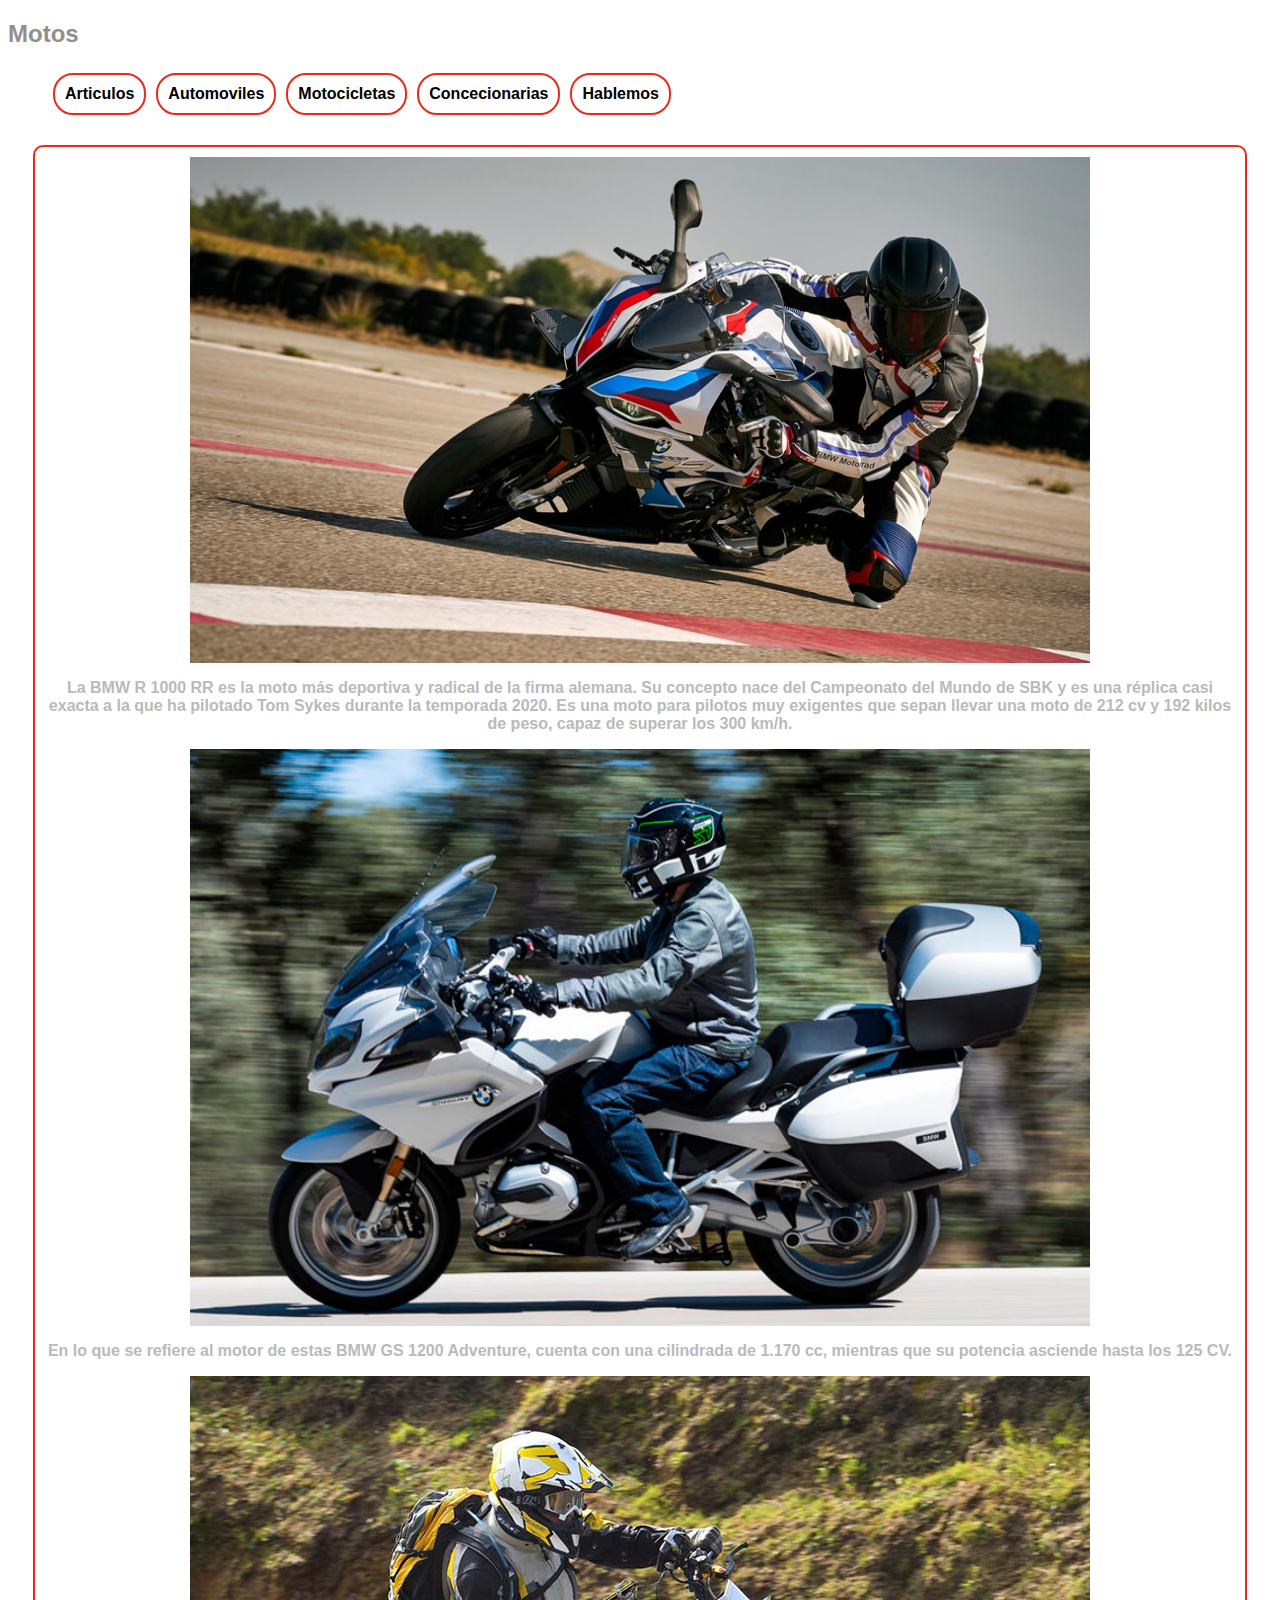
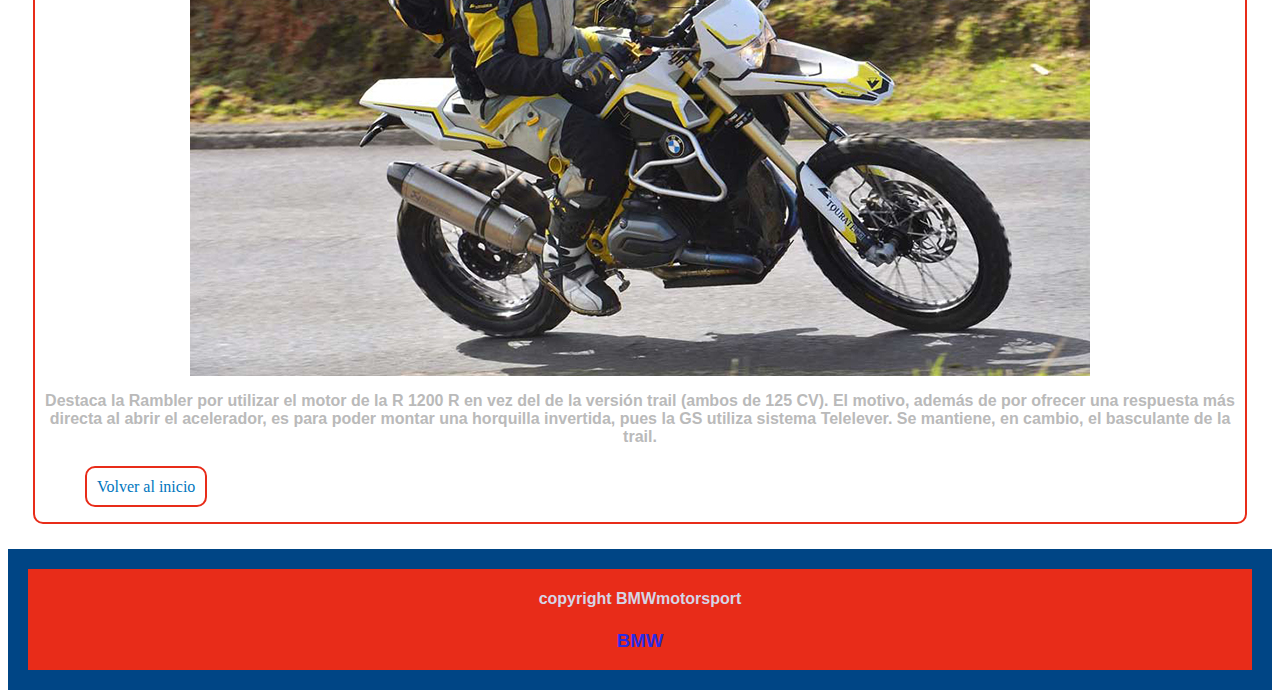
==== motos.html @ e0ecc958 "first commit" ====
<!DOCTYPE html>
<html lang="en">
<head>
    <meta charset="UTF-8">
    <meta name="viewport" content="width=device-width, initial-scale=1.0">
    
    <link rel="stylesheet" href="style/Style.css">
    
    <title>BMWmotos</title>
</head>
<body>
    <header>
        <h2>Motos</h2>

        <section id="list-item">
            <nav>
                <ul class="menu">
                    <li class="list-item">
                        <a href="mercaderia.html">Articulos</a>
                    </li>
                    <li class="list-item">
                        <a href="autos.html">Automoviles</a>
                    </li>
                    <li class="list-item">
                        <a href="motos.html">Motocicletas</a>
                    </li>
                    <li class="list-item">
                        <a href="ubicacion.html">Concecionarias</a>
                    </li>
                    <li class="list-item">
                        <a href="contactos.html">Hablemos</a>
                    </li>
                </ul>
            </nav>
        </section>

    </header>

<main>

    <section id="sizemotos">

        <img src="fotos,videos, coder/motopiloto1.jpg" alt="moto BMW M 1000  pilotada por un piloto profecional en una pista">
        <article>
            <p>La BMW R 1000 RR es la moto más deportiva y radical de la firma alemana. Su concepto nace del Campeonato del Mundo de SBK y es una réplica casi exacta a la que ha pilotado Tom Sykes durante la temporada 2020. Es una moto para pilotos muy exigentes que sepan llevar una moto de 212 cv y 192 kilos de peso, capaz de superar los 300 km/h.</p>
        </article>

        <img src="fotos,videos, coder/motopiloto2.jpg" alt="moto BMW r1200  piloteada por un viajero en una carretera normal">
        <article>
            <p>En lo que se refiere al motor de estas BMW GS 1200 Adventure, cuenta con una cilindrada de 1.170 cc, mientras que su potencia asciende hasta los 125 CV.</p>
        </article>

        <img src="fotos,videos, coder/motopiloto3.jpg" alt="moto BMW R1200 GS Rambler pilopteada por un piloto de motocros en un bosque">
        <article>
            <p>Destaca la Rambler por utilizar el motor de la R 1200 R en vez del de la versión trail (ambos de 125 CV). El motivo, además de por ofrecer una respuesta más directa al abrir el acelerador, es para poder montar una horquilla invertida, pues la GS utiliza sistema Telelever. Se mantiene, en cambio, el basculante de la trail.</p>
        </article>

    </section>

        <nav>
            <ul>
                <li class="list-item-volver">
                    <a href="index.html">Volver al inicio</a>
                </li>
            </ul>
        </nav> 

</main>

    <footer>

        <h4>copyright BMWmotorsport</h4>
    
        <h3>BMW</h3>
    
    </footer>

</body>
</html>
---- style/Style.css ----
body{
    flex-flow:row wrap;
    /*background-size: cover;*/
    background-image: url(https://www.shutterstock.com/image-vector/vector-carbon-fiber-texture-dark-600nw-726091315.jpg);
}
.list-item{
    list-style: none;
    display:inline-block;
    /*left: 250px;*/
    margin: 5px;
}
.list-item a{
    background-image: url(https://i.pinimg.com/474x/08/2e/0c/082e0c5fd94866af47f0c6c64fc7a3d1.jpg);
    text-decoration: none;
    color: black;
    font-weight: 600;
    font-family: Arial, Helvetica, sans-serif;
    border: 2px solid  #E82C19;
    border-radius: 20px;
    padding: 10px;
}
.list-item a:hover{
    font-weight: 600;
    color: #BABABA;
    /*background-size: cover;*/
    background-repeat: no-repeat;
    background-size:cover;
    background-image: url(https://media.istockphoto.com/id/636906392/es/foto/fondo-de-detalle-de-textura-de-asfalto.jpg?s=1024x1024&w=is&k=20&c=_vYEy7PLz_bRPQniBH4v_4nRUtJCC_s1HpuH6uXDUaE=);
    /*background-image: url(https://img.freepik.com/vector-premium/[base64].jpg);*/
}
.menu{
    display: flex;
    flex-wrap: wrap;
    align-items: center;
}
.menu li a{
    display: block;
}
.list-item-volver{
    list-style: none;
    display: inline;
}
.list-item-volver a{
    background-image: url(https://www.shutterstock.com/image-vector/vector-carbon-fiber-texture-dark-600nw-726091315.jpg);
    text-decoration: none;
    color:#0076BE;
    border: 2px solid  #E82C19;
    border-radius: 10px;
    padding: 10px;
}
.list-item-volver a:hover{
    font-family: Arial, Helvetica, sans-serif;
    font-weight: 700;
    color: black;
    background-repeat: no-repeat;
    background-size:cover;
    background-image:url(https://brandemia.org/contenido/subidas/2021/11/145-bmw-m-50-aniversario-05-1024x576.jpg)
}
.imagen{
    width: 100%;
}
.imagen img{
    width: 100%;
    height: 100%;
}
.Zoom:hover{
    transform: scale(1.2);
}
.grid-container{  
    width: 100%;  
    margin: auto;
    display: grid;
    grid-template-columns: repeat(6, 1fr);
    grid-template-rows: 65px 20px;
}
article{
    color: #BABABA;
    text-align: center;
    font-weight: 600;
    font-family:'Segoe UI', Tahoma, Geneva, Verdana, sans-serif;
}

h1{
    font-family: Verdana, Geneva, Tahoma, sans-serif;
    color: #9D9D9D
}
h2{
    font-family: Verdana, Geneva, Tahoma, sans-serif;
    color: rgb(146, 142, 139)
}
h3{
    font-family: Verdana, Geneva, Tahoma, sans-serif;
    color: rgb(146, 142, 139)
}
h4{
    font-family: Verdana, Geneva, Tahoma, sans-serif;
    color: rgb(146, 142, 139)
}
p{
    color: #BABABA;
    font-weight: 800;
    font-family:'Segoe UI', Tahoma, Geneva, Verdana, sans-serif;
}
img.tamano{
    width: 170px;
    height: 100px;
}
#sizerinicio {
    display: flex;
    flex-wrap: wrap;
    justify-content: center;
}
#sizerinicio video{
    max-width: 100%;
    width: 1250px;
    /*height: 500px;*/
}
#sizeart img{
    max-width: 100%;
    width: 300px;
    /*height: 300px;*/
}
#sizemotos {
    display: flex;
    flex-wrap: wrap;
    justify-content: center;
}
#sizemotos img{
    max-width: 100%;
    width: 900px;
    /*max-height: 100%;
    height: 500px;*/
}
#sizeautos {
    display: flex;
    flex-wrap: wrap;
    justify-content: center;
    margin: 100px;
}
#sizeautos img{
    max-width: 100%;
    max-height: 100%;
    width: 900px;
}

main{
    background-image: url(https://cdn.pixabay.com/photo/2017/08/30/01/05/milky-way-2695569_1280.jpg);
    margin: 25px;
    border: 2px solid  #E82C19;
    border-radius: 10px;
    padding: 10px;
}

footer h4{
    color:rgb(213, 213, 230);
    font-family: Arial, Helvetica, sans-serif;
}

footer h3{
   font-family: Arial, Helvetica, sans-serif;
   color: rgb(43, 43, 228)
}

footer {
    text-align: center;
}

footer{
    background-color: #E82C19;
    border: 20px solid #004585; 
}
@media (max-width:720px){
    .menu{
        display: flex;
        flex-wrap: wrap;
        align-items: center;
    }
    .menu li a{
        display: block;
        padding: 6px;}
    }
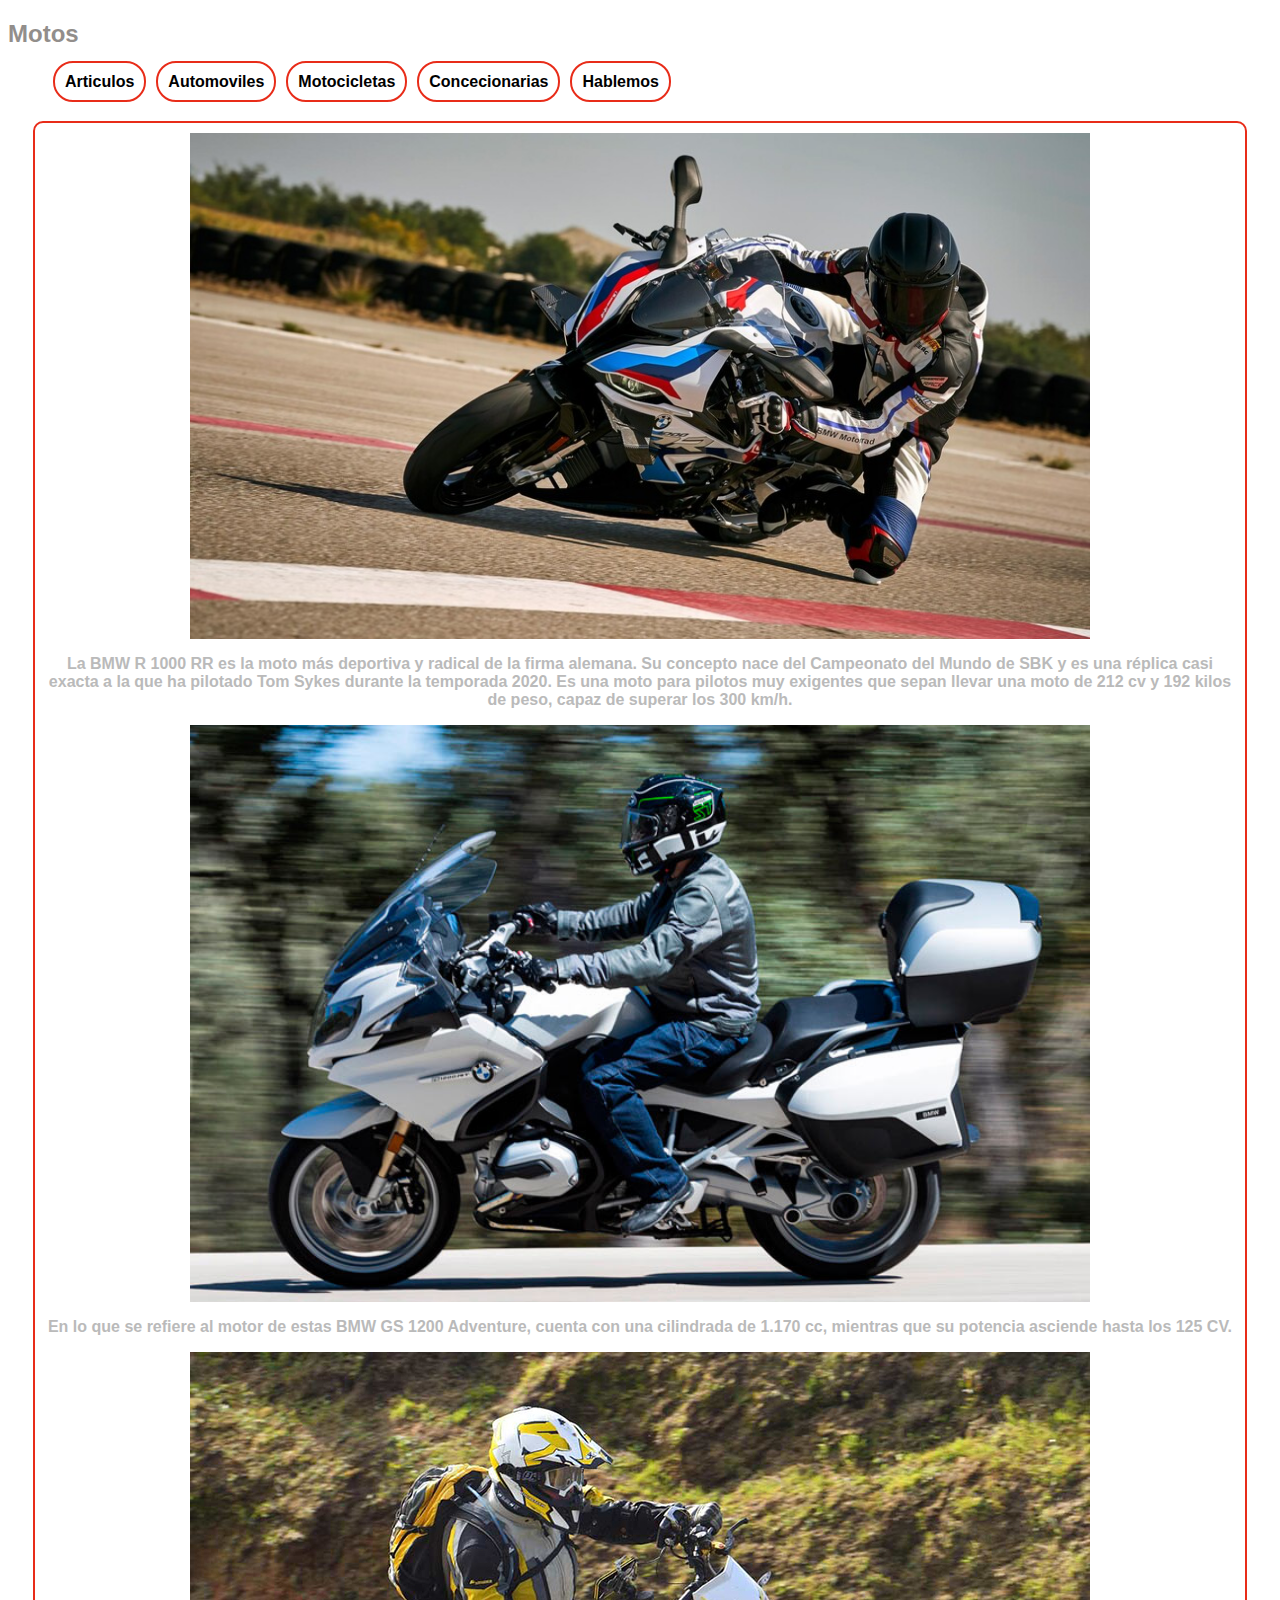
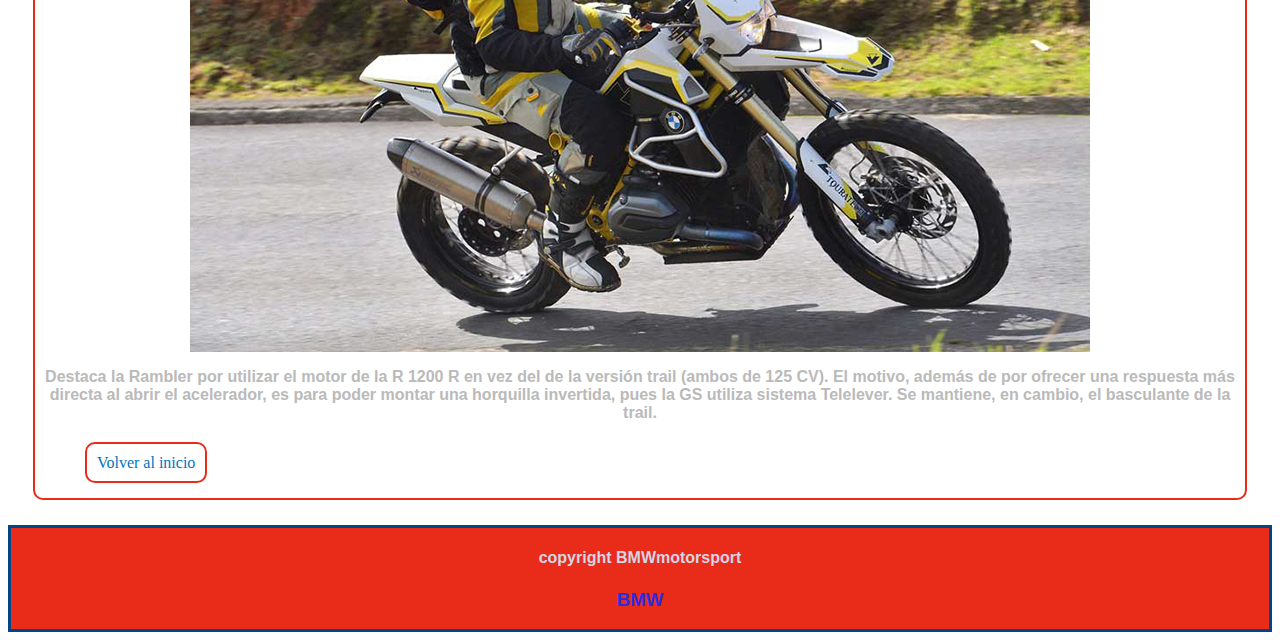
==== commit 2a7c2648: "reorganizacion de Utiliti (maps, variavles y  mixin)" ====
--- a/motos.html
+++ b/motos.html
@@ -40,20 +40,20 @@
 
     <section id="sizemotos">
 
-        <img src="fotos,videos, coder/motopiloto1.jpg" alt="moto BMW M 1000  pilotada por un piloto profecional en una pista">
-        <article>
-            <p>La BMW R 1000 RR es la moto más deportiva y radical de la firma alemana. Su concepto nace del Campeonato del Mundo de SBK y es una réplica casi exacta a la que ha pilotado Tom Sykes durante la temporada 2020. Es una moto para pilotos muy exigentes que sepan llevar una moto de 212 cv y 192 kilos de peso, capaz de superar los 300 km/h.</p>
-        </article>
+            <img src="fotos,videos, coder/motopiloto1.jpg" alt="moto BMW M 1000  pilotada por un piloto profecional en una pista">
+            <article>
+                <p>La BMW R 1000 RR es la moto más deportiva y radical de la firma alemana. Su concepto nace del Campeonato del Mundo de SBK y es una réplica casi exacta a la que ha pilotado Tom Sykes durante la temporada 2020. Es una moto para pilotos muy exigentes que sepan llevar una moto de 212 cv y 192 kilos de peso, capaz de superar los 300 km/h.</p>
+            </article>
 
-        <img src="fotos,videos, coder/motopiloto2.jpg" alt="moto BMW r1200  piloteada por un viajero en una carretera normal">
-        <article>
-            <p>En lo que se refiere al motor de estas BMW GS 1200 Adventure, cuenta con una cilindrada de 1.170 cc, mientras que su potencia asciende hasta los 125 CV.</p>
-        </article>
+            <img src="fotos,videos, coder/motopiloto2.jpg" alt="moto BMW r1200  piloteada por un viajero en una carretera normal">
+            <article>
+                <p>En lo que se refiere al motor de estas BMW GS 1200 Adventure, cuenta con una cilindrada de 1.170 cc, mientras que su potencia asciende hasta los 125 CV.</p>
+            </article>
 
-        <img src="fotos,videos, coder/motopiloto3.jpg" alt="moto BMW R1200 GS Rambler pilopteada por un piloto de motocros en un bosque">
-        <article>
-            <p>Destaca la Rambler por utilizar el motor de la R 1200 R en vez del de la versión trail (ambos de 125 CV). El motivo, además de por ofrecer una respuesta más directa al abrir el acelerador, es para poder montar una horquilla invertida, pues la GS utiliza sistema Telelever. Se mantiene, en cambio, el basculante de la trail.</p>
-        </article>
+            <img src="fotos,videos, coder/motopiloto3.jpg" alt="moto BMW R1200 GS Rambler pilopteada por un piloto de motocros en un bosque">
+            <article>
+                <p>Destaca la Rambler por utilizar el motor de la R 1200 R en vez del de la versión trail (ambos de 125 CV). El motivo, además de por ofrecer una respuesta más directa al abrir el acelerador, es para poder montar una horquilla invertida, pues la GS utiliza sistema Telelever. Se mantiene, en cambio, el basculante de la trail.</p>
+            </article>
 
     </section>
 
--- a/style/Style.css
+++ b/style/Style.css
@@ -1,182 +1,268 @@
-
-body{
-    flex-flow:row wrap;
-    /*background-size: cover;*/
-    background-image: url(https://www.shutterstock.com/image-vector/vector-carbon-fiber-texture-dark-600nw-726091315.jpg);
-}
-.list-item{
-    list-style: none;
-    display:inline-block;
-    /*left: 250px;*/
-    margin: 5px;
-}
-.list-item a{
-    background-image: url(https://i.pinimg.com/474x/08/2e/0c/082e0c5fd94866af47f0c6c64fc7a3d1.jpg);
-    text-decoration: none;
-    color: black;
-    font-weight: 600;
-    font-family: Arial, Helvetica, sans-serif;
-    border: 2px solid  #E82C19;
-    border-radius: 20px;
-    padding: 10px;
-}
-.list-item a:hover{
-    font-weight: 600;
-    color: #BABABA;
-    /*background-size: cover;*/
-    background-repeat: no-repeat;
-    background-size:cover;
-    background-image: url(https://media.istockphoto.com/id/636906392/es/foto/fondo-de-detalle-de-textura-de-asfalto.jpg?s=1024x1024&w=is&k=20&c=_vYEy7PLz_bRPQniBH4v_4nRUtJCC_s1HpuH6uXDUaE=);
-    /*background-image: url(https://img.freepik.com/vector-premium/[base64].jpg);*/
-}
-.menu{
+body {
+  flex-flow: row wrap;
+  /*background-size: cover;*/
+  background-image: url(https://www.shutterstock.com/image-vector/vector-carbon-fiber-texture-dark-600nw-726091315.jpg);
+}
+
+footer h4 {
+  color: rgb(213, 213, 230);
+  font-family: Arial, Helvetica, sans-serif;
+}
+
+footer h3 {
+  font-family: Arial, Helvetica, sans-serif;
+  color: rgb(43, 43, 228);
+}
+
+footer {
+  text-align: center;
+}
+
+footer {
+  background-color: #E82C19;
+  border: solid #004585;
+}
+
+.imagen {
+  width: 100%;
+}
+
+.imagen img {
+  width: 100%;
+  height: 100%;
+}
+
+.Zoom:hover {
+  transform: scale(1.2);
+}
+
+.grid-container {
+  width: 100%;
+  margin: auto;
+  display: grid;
+  grid-template-columns: repeat(6, 1fr);
+  grid-template-rows: 65px 20px;
+}
+
+img.tamano {
+  width: 170px;
+  height: 100px;
+}
+
+#sizerinicio {
+  display: flex;
+  flex-wrap: wrap;
+  justify-content: center;
+}
+
+#sizerinicio video {
+  max-width: 100%;
+  width: 1250px;
+}
+
+#sizeart img {
+  max-width: 100%;
+  width: 300px;
+}
+
+#sizemotos {
+  display: flex;
+  flex-wrap: wrap;
+  justify-content: center;
+}
+#sizemotos img {
+  max-width: 100%;
+  width: 900px;
+}
+
+#sizeautos {
+  display: flex;
+  flex-wrap: wrap;
+  justify-content: center;
+  margin: 100px;
+}
+#sizeautos img {
+  max-width: 100%;
+  max-height: 100%;
+  width: 900px;
+}
+
+h1 {
+  font-weight: 800;
+  font-family: Verdana, Geneva, Tahoma, sans-serif;
+  color: aqua;
+}
+
+h2 {
+  font-family: Verdana, Geneva, Tahoma, sans-serif;
+  color: rgb(146, 142, 139);
+}
+
+h3 {
+  font-family: Verdana, Geneva, Tahoma, sans-serif;
+  color: rgb(146, 142, 139);
+}
+
+h4 {
+  font-family: Verdana, Geneva, Tahoma, sans-serif;
+  color: rgb(146, 142, 139);
+}
+
+p {
+  color: #BABABA;
+  font-weight: 800;
+  font-weight: 800;
+  font-family: "Segoe UI", Tahoma, Geneva, Verdana, sans-serif;
+}
+
+article {
+  color: #BABABA;
+  text-align: center;
+  font-weight: 600;
+  font-family: "Segoe UI", Tahoma, Geneva, Verdana, sans-serif;
+}
+
+main {
+  background-image: url(https://cdn.pixabay.com/photo/2017/08/30/01/05/milky-way-2695569_1280.jpg);
+  margin: 25px;
+  border: 2px solid #E82C19;
+  border-radius: 10px;
+  padding: 10px;
+}
+
+.list-item {
+  list-style: none;
+  display: inline-block;
+  /*left: 250px;*/
+  margin: 5px;
+}
+.list-item a {
+  background-image: url(https://i.pinimg.com/474x/08/2e/0c/082e0c5fd94866af47f0c6c64fc7a3d1.jpg);
+  text-decoration: none;
+  color: rgb(0, 0, 0);
+  font-weight: 600;
+  font-family: Arial, Helvetica, sans-serif;
+  border: 2px solid #E82C19;
+  border-radius: 20px;
+  padding: 10px;
+}
+.list-item a:hover {
+  font-weight: 600;
+  color: #BABABA;
+  /*background-size: cover;*/
+  background-repeat: no-repeat;
+  background-size: cover;
+  background-image: url(https://media.istockphoto.com/id/636906392/es/foto/fondo-de-detalle-de-textura-de-asfalto.jpg?s=1024x1024&w=is&k=20&c=_vYEy7PLz_bRPQniBH4v_4nRUtJCC_s1HpuH6uXDUaE=);
+  /*background-image: url(https://img.freepik.com/vector-premium/[base64].jpg);*/
+}
+
+.menu {
+  display: flex;
+  flex-wrap: wrap;
+  align-items: center;
+}
+.menu .menu li a {
+  display: block;
+}
+
+.list-item-volver {
+  list-style: none;
+  display: inline;
+}
+.list-item-volver a {
+  background-image: url(https://www.shutterstock.com/image-vector/vector-carbon-fiber-texture-dark-600nw-726091315.jpg);
+  text-decoration: none;
+  color: #0076BE;
+  border: 2px solid #E82C19;
+  border-radius: 10px;
+  padding: 10px;
+}
+.list-item-volver a:hover {
+  font-family: Arial, Helvetica, sans-serif;
+  font-weight: 700;
+  color: rgb(0, 0, 0);
+  background-repeat: no-repeat;
+  background-size: cover;
+  background-image: url(https://brandemia.org/contenido/subidas/2021/11/145-bmw-m-50-aniversario-05-1024x576.jpg);
+}
+
+@media (max-width: 720px) {
+  .menu {
     display: flex;
     flex-wrap: wrap;
     align-items: center;
-}
-.menu li a{
+  }
+  .menu li a {
     display: block;
-}
-.list-item-volver{
-    list-style: none;
-    display: inline;
-}
-.list-item-volver a{
-    background-image: url(https://www.shutterstock.com/image-vector/vector-carbon-fiber-texture-dark-600nw-726091315.jpg);
-    text-decoration: none;
-    color:#0076BE;
-    border: 2px solid  #E82C19;
-    border-radius: 10px;
-    padding: 10px;
-}
-.list-item-volver a:hover{
-    font-family: Arial, Helvetica, sans-serif;
-    font-weight: 700;
-    color: black;
-    background-repeat: no-repeat;
-    background-size:cover;
-    background-image:url(https://brandemia.org/contenido/subidas/2021/11/145-bmw-m-50-aniversario-05-1024x576.jpg)
-}
-.imagen{
-    width: 100%;
-}
-.imagen img{
-    width: 100%;
-    height: 100%;
-}
-.Zoom:hover{
-    transform: scale(1.2);
-}
-.grid-container{  
-    width: 100%;  
-    margin: auto;
-    display: grid;
-    grid-template-columns: repeat(6, 1fr);
-    grid-template-rows: 65px 20px;
-}
-article{
-    color: #BABABA;
-    text-align: center;
-    font-weight: 600;
-    font-family:'Segoe UI', Tahoma, Geneva, Verdana, sans-serif;
-}
-
-h1{
-    font-family: Verdana, Geneva, Tahoma, sans-serif;
-    color: #9D9D9D
-}
-h2{
-    font-family: Verdana, Geneva, Tahoma, sans-serif;
-    color: rgb(146, 142, 139)
-}
-h3{
-    font-family: Verdana, Geneva, Tahoma, sans-serif;
-    color: rgb(146, 142, 139)
-}
-h4{
-    font-family: Verdana, Geneva, Tahoma, sans-serif;
-    color: rgb(146, 142, 139)
-}
-p{
-    color: #BABABA;
-    font-weight: 800;
-    font-family:'Segoe UI', Tahoma, Geneva, Verdana, sans-serif;
-}
-img.tamano{
-    width: 170px;
-    height: 100px;
-}
-#sizerinicio {
+    padding: 6px;
+  }
+}
+.list-item {
+  list-style: none;
+  display: inline-block;
+  /*left: 250px;*/
+  margin: 5px;
+}
+.list-item a {
+  background-image: url(https://i.pinimg.com/474x/08/2e/0c/082e0c5fd94866af47f0c6c64fc7a3d1.jpg);
+  text-decoration: none;
+  color: rgb(0, 0, 0);
+  font-weight: 600;
+  font-family: Arial, Helvetica, sans-serif;
+  border: 2px solid #E82C19;
+  border-radius: 20px;
+  padding: 10px;
+}
+.list-item a:hover {
+  font-weight: 600;
+  color: #BABABA;
+  /*background-size: cover;*/
+  background-repeat: no-repeat;
+  background-size: cover;
+  background-image: url(https://media.istockphoto.com/id/636906392/es/foto/fondo-de-detalle-de-textura-de-asfalto.jpg?s=1024x1024&w=is&k=20&c=_vYEy7PLz_bRPQniBH4v_4nRUtJCC_s1HpuH6uXDUaE=);
+  /*background-image: url(https://img.freepik.com/vector-premium/[base64].jpg);*/
+}
+
+.menu {
+  display: flex;
+  flex-wrap: wrap;
+  align-items: center;
+}
+.menu .menu li a {
+  display: block;
+}
+
+.list-item-volver {
+  list-style: none;
+  display: inline;
+}
+.list-item-volver a {
+  background-image: url(https://www.shutterstock.com/image-vector/vector-carbon-fiber-texture-dark-600nw-726091315.jpg);
+  text-decoration: none;
+  color: #0076BE;
+  border: 2px solid #E82C19;
+  border-radius: 10px;
+  padding: 10px;
+}
+.list-item-volver a:hover {
+  font-family: Arial, Helvetica, sans-serif;
+  font-weight: 700;
+  color: rgb(0, 0, 0);
+  background-repeat: no-repeat;
+  background-size: cover;
+  background-image: url(https://brandemia.org/contenido/subidas/2021/11/145-bmw-m-50-aniversario-05-1024x576.jpg);
+}
+
+@media (max-width: 720px) {
+  .menu {
     display: flex;
     flex-wrap: wrap;
-    justify-content: center;
-}
-#sizerinicio video{
-    max-width: 100%;
-    width: 1250px;
-    /*height: 500px;*/
-}
-#sizeart img{
-    max-width: 100%;
-    width: 300px;
-    /*height: 300px;*/
-}
-#sizemotos {
-    display: flex;
-    flex-wrap: wrap;
-    justify-content: center;
-}
-#sizemotos img{
-    max-width: 100%;
-    width: 900px;
-    /*max-height: 100%;
-    height: 500px;*/
-}
-#sizeautos {
-    display: flex;
-    flex-wrap: wrap;
-    justify-content: center;
-    margin: 100px;
-}
-#sizeautos img{
-    max-width: 100%;
-    max-height: 100%;
-    width: 900px;
-}
-
-main{
-    background-image: url(https://cdn.pixabay.com/photo/2017/08/30/01/05/milky-way-2695569_1280.jpg);
-    margin: 25px;
-    border: 2px solid  #E82C19;
-    border-radius: 10px;
-    padding: 10px;
-}
-
-footer h4{
-    color:rgb(213, 213, 230);
-    font-family: Arial, Helvetica, sans-serif;
-}
-
-footer h3{
-   font-family: Arial, Helvetica, sans-serif;
-   color: rgb(43, 43, 228)
-}
-
-footer {
-    text-align: center;
-}
-
-footer{
-    background-color: #E82C19;
-    border: 20px solid #004585; 
-}
-@media (max-width:720px){
-    .menu{
-        display: flex;
-        flex-wrap: wrap;
-        align-items: center;
-    }
-    .menu li a{
-        display: block;
-        padding: 6px;}
-    }+    align-items: center;
+  }
+  .menu li a {
+    display: block;
+    padding: 6px;
+  }
+}
+
+/*# sourceMappingURL=Style.css.map */
